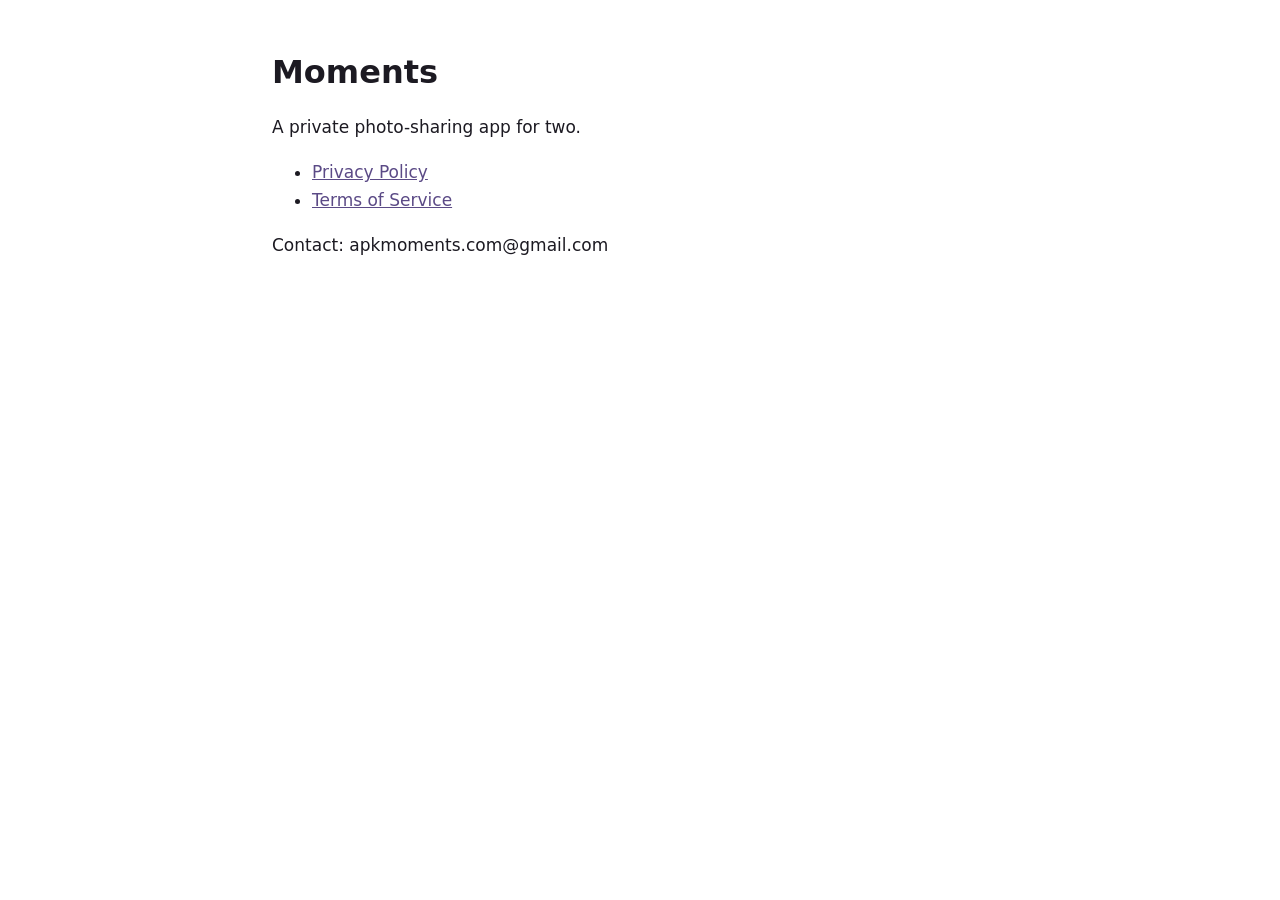
==== index.html @ 449e9df7 "Privacy policy and terms of service Co-Authored-By: Claude Sonnet 5.5 <noreply@anthropic.com>" ====
<!doctype html><html lang="en"><head><meta charset="utf-8"><meta name="viewport" content="width=device-width,initial-scale=1"><title>Moments</title><link rel="stylesheet" href="style.css"></head><body><main><h1>Moments</h1><p>A private photo-sharing app for two.</p><ul><li><a href="privacy/">Privacy Policy</a></li><li><a href="terms/">Terms of Service</a></li></ul><p>Contact: apkmoments.com@gmail.com</p></main></body></html>
---- style.css ----
:root{color-scheme:light dark;--bg:#fff;--fg:#1c1a22;--muted:#5d5868;--accent:#5b4a86;--line:#e4e0ec}
@media(prefers-color-scheme:dark){:root{--bg:#14111a;--fg:#ece8f4;--muted:#b3acc2;--accent:#b9a8e0;--line:#2e2938}}
body{margin:0;background:var(--bg);color:var(--fg);font:17px/1.65 system-ui,sans-serif}
main{max-width:46rem;margin:0 auto;padding:2rem 1rem 4rem}
h1{font-size:2rem;line-height:1.2}h2{margin-top:2.2rem;font-size:1.25rem}
a{color:var(--accent)}table{border-collapse:collapse;width:100%;font-size:.95rem}
td,th{border:1px solid var(--line);padding:.5rem .6rem;vertical-align:top;text-align:left}
nav{margin-bottom:1.5rem;font-size:.95rem}
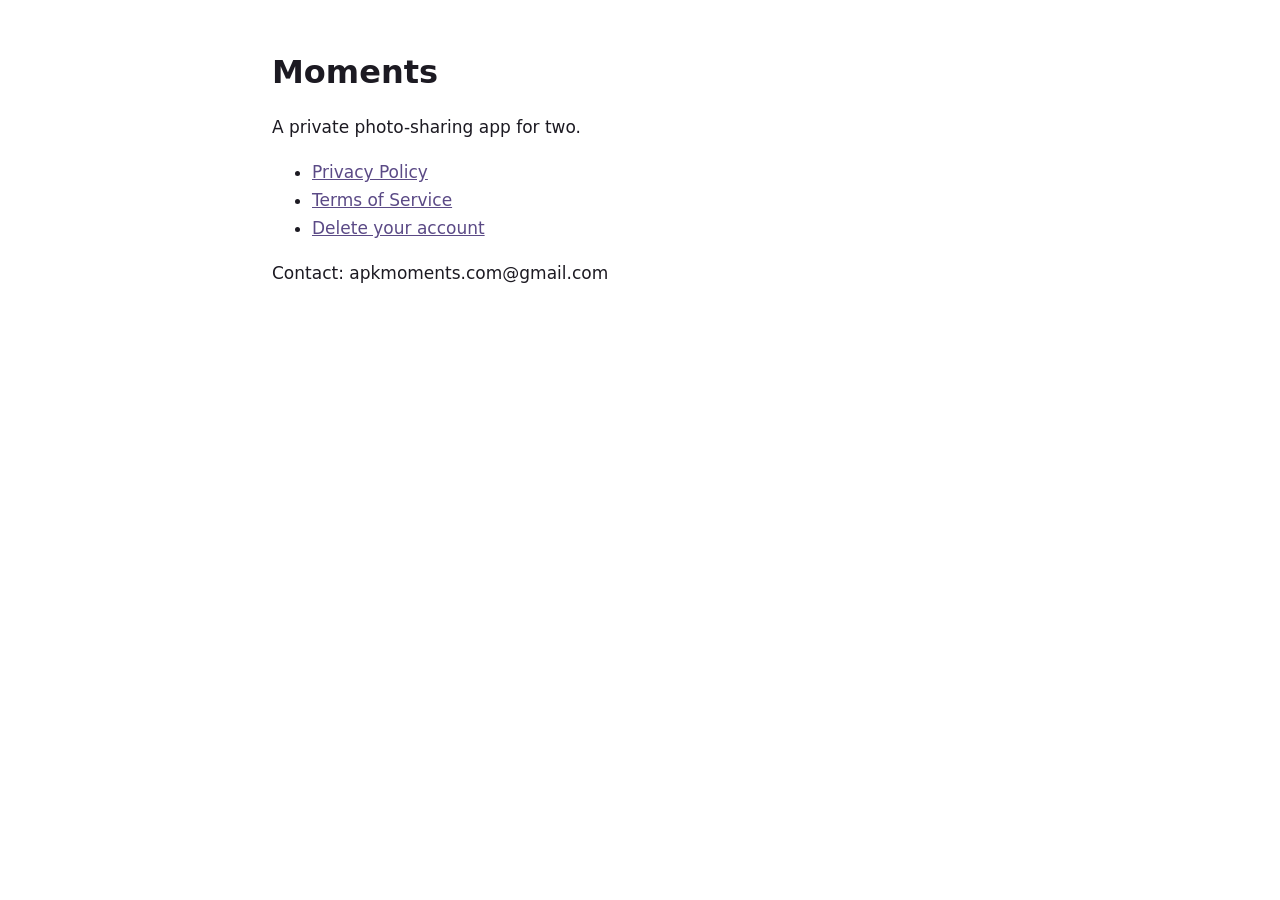
==== commit 78fa9fc5: "Add account deletion page Co-Authored-By: Claude Sonnet 5.5 <noreply@anthropic.com>" ====
--- a/index.html
+++ b/index.html
@@ -1 +1 @@
-<!doctype html><html lang="en"><head><meta charset="utf-8"><meta name="viewport" content="width=device-width,initial-scale=1"><title>Moments</title><link rel="stylesheet" href="style.css"></head><body><main><h1>Moments</h1><p>A private photo-sharing app for two.</p><ul><li><a href="privacy/">Privacy Policy</a></li><li><a href="terms/">Terms of Service</a></li></ul><p>Contact: apkmoments.com@gmail.com</p></main></body></html>
+<!doctype html><html lang="en"><head><meta charset="utf-8"><meta name="viewport" content="width=device-width,initial-scale=1"><title>Moments</title><link rel="stylesheet" href="style.css"></head><body><main><h1>Moments</h1><p>A private photo-sharing app for two.</p><ul><li><a href="privacy/">Privacy Policy</a></li><li><a href="terms/">Terms of Service</a></li><li><a href="delete-account/">Delete your account</a></li></ul><p>Contact: apkmoments.com@gmail.com</p></main></body></html>
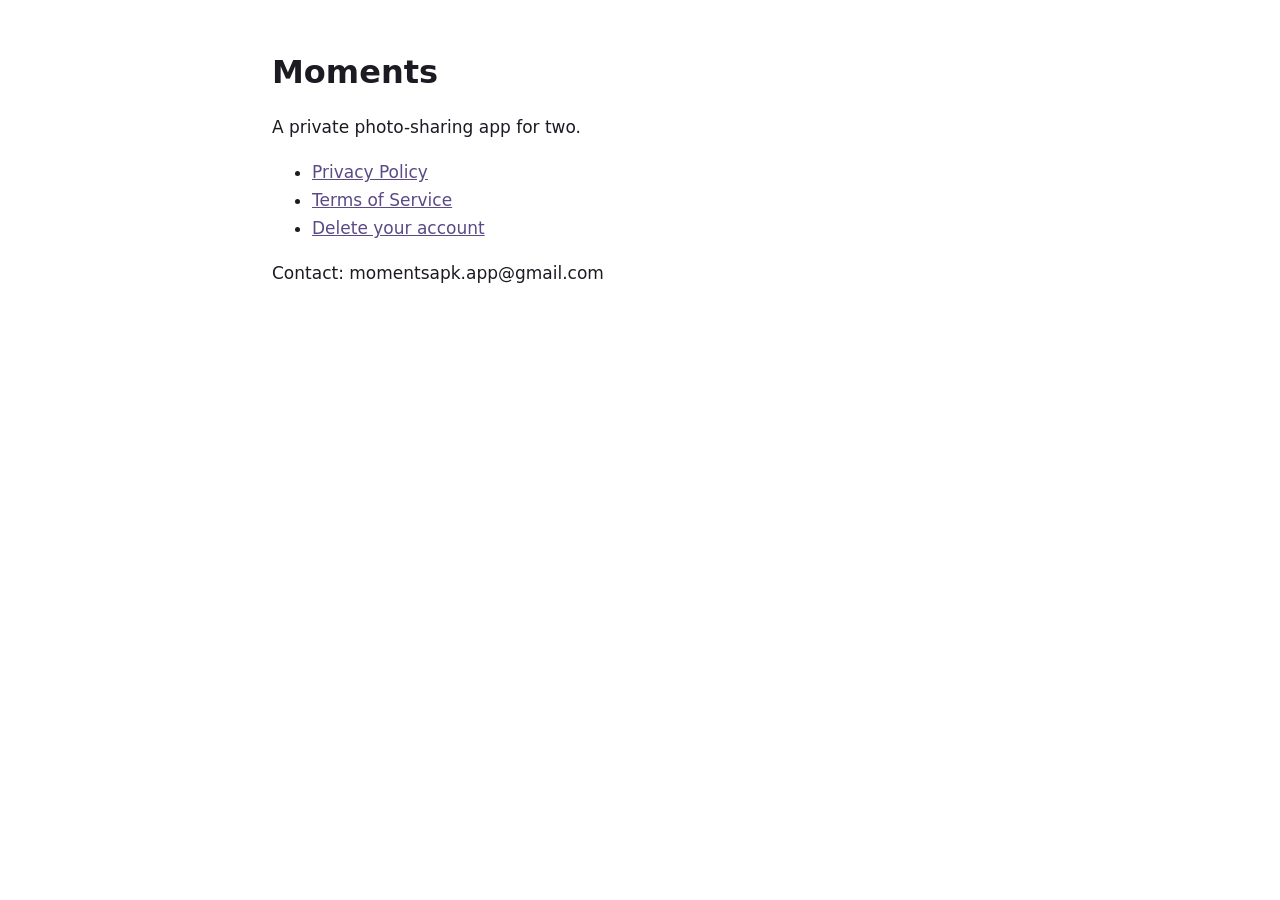
==== commit ff958f8b: "Use new support address Co-Authored-By: Claude Sonnet 5.5 <noreply@anthropic.com>" ====
--- a/index.html
+++ b/index.html
@@ -1 +1 @@
-<!doctype html><html lang="en"><head><meta charset="utf-8"><meta name="viewport" content="width=device-width,initial-scale=1"><title>Moments</title><link rel="stylesheet" href="style.css"></head><body><main><h1>Moments</h1><p>A private photo-sharing app for two.</p><ul><li><a href="privacy/">Privacy Policy</a></li><li><a href="terms/">Terms of Service</a></li><li><a href="delete-account/">Delete your account</a></li></ul><p>Contact: apkmoments.com@gmail.com</p></main></body></html>
+<!doctype html><html lang="en"><head><meta charset="utf-8"><meta name="viewport" content="width=device-width,initial-scale=1"><title>Moments</title><link rel="stylesheet" href="style.css"></head><body><main><h1>Moments</h1><p>A private photo-sharing app for two.</p><ul><li><a href="privacy/">Privacy Policy</a></li><li><a href="terms/">Terms of Service</a></li><li><a href="delete-account/">Delete your account</a></li></ul><p>Contact: momentsapk.app@gmail.com</p></main></body></html>
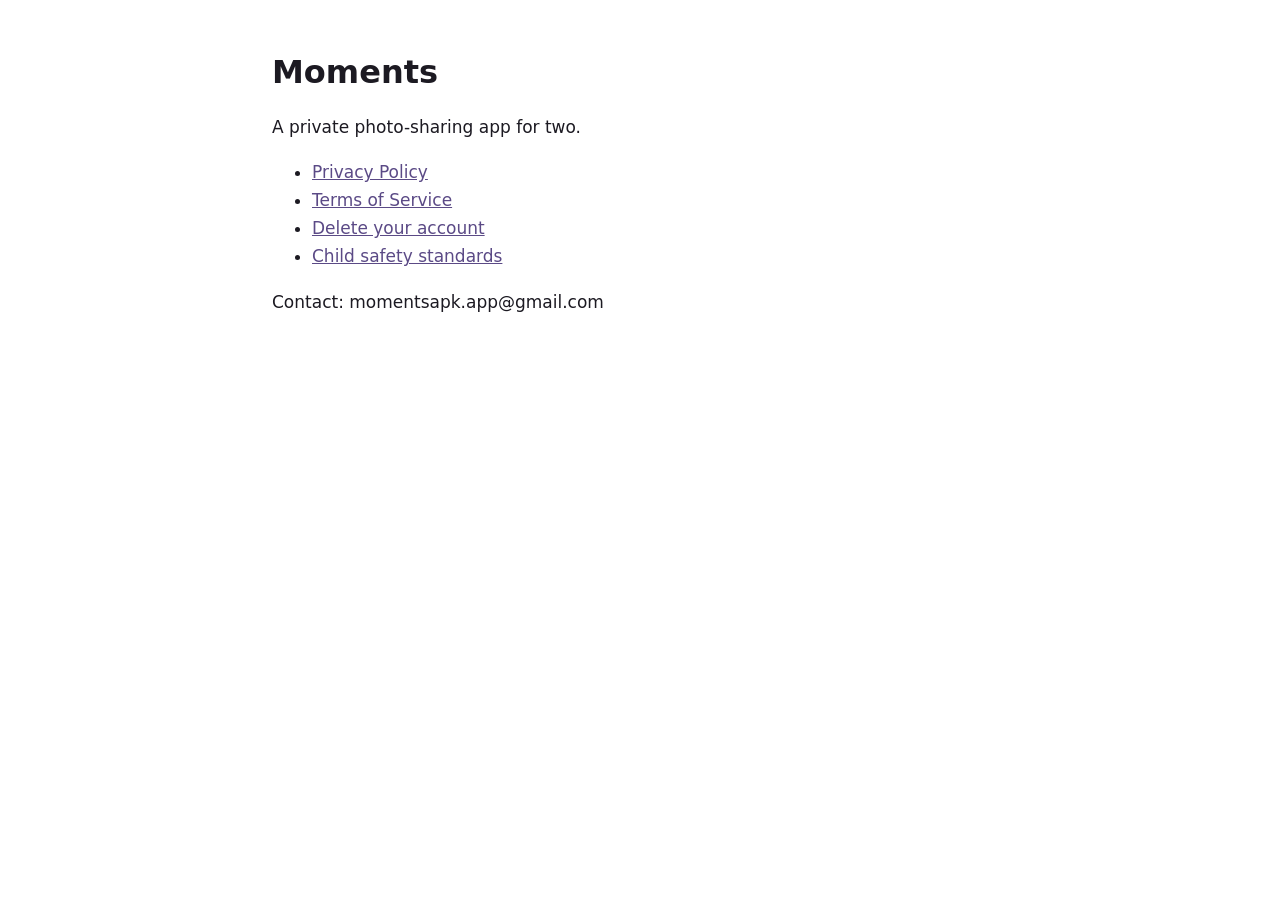
==== commit e7721a2f: "Add child safety standards page Co-Authored-By: Claude Sonnet 5.5 <noreply@anthropic.com>" ====
--- a/index.html
+++ b/index.html
@@ -1 +1 @@
-<!doctype html><html lang="en"><head><meta charset="utf-8"><meta name="viewport" content="width=device-width,initial-scale=1"><title>Moments</title><link rel="stylesheet" href="style.css"></head><body><main><h1>Moments</h1><p>A private photo-sharing app for two.</p><ul><li><a href="privacy/">Privacy Policy</a></li><li><a href="terms/">Terms of Service</a></li><li><a href="delete-account/">Delete your account</a></li></ul><p>Contact: momentsapk.app@gmail.com</p></main></body></html>
+<!doctype html><html lang="en"><head><meta charset="utf-8"><meta name="viewport" content="width=device-width,initial-scale=1"><title>Moments</title><link rel="stylesheet" href="style.css"></head><body><main><h1>Moments</h1><p>A private photo-sharing app for two.</p><ul><li><a href="privacy/">Privacy Policy</a></li><li><a href="terms/">Terms of Service</a></li><li><a href="delete-account/">Delete your account</a></li><li><a href="child-safety/">Child safety standards</a></li></ul><p>Contact: momentsapk.app@gmail.com</p></main></body></html>
